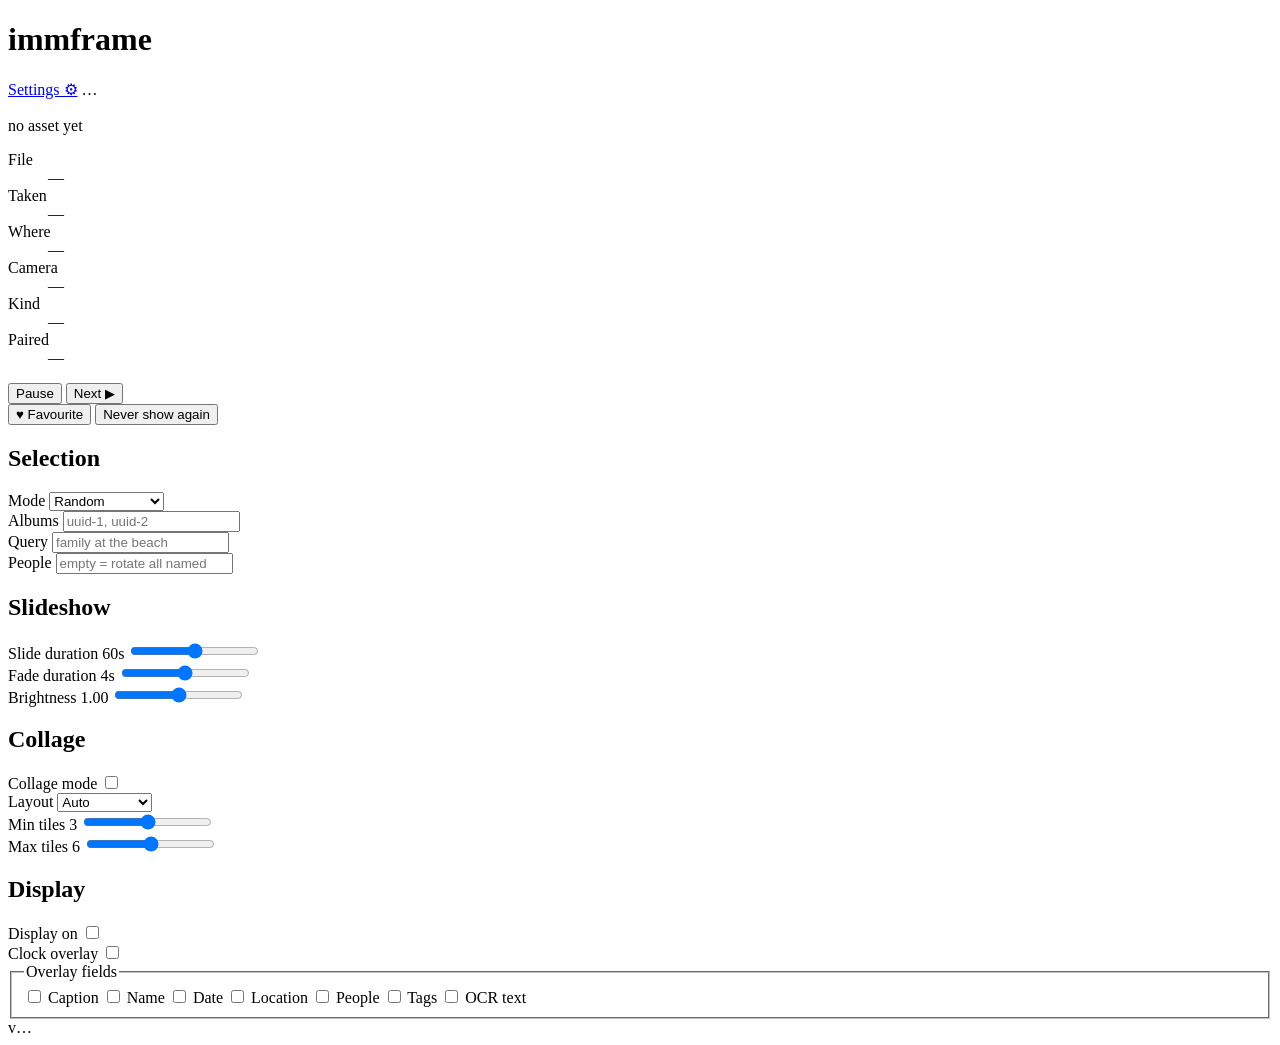
==== src/immframe/web/index.html @ e2bdbaaa "Settings page: edit config.yaml from the dashboard (form + raw YAML, save & restart) /config renders" ====
<!doctype html>
<html lang="en">
<head>
  <meta charset="utf-8">
  <meta name="viewport" content="width=device-width, initial-scale=1, viewport-fit=cover">
  <meta name="color-scheme" content="dark light">
  <title>immframe</title>
  <link rel="stylesheet" href="/static/app.css">
</head>
<body>
  <header class="app-header">
    <h1>immframe</h1>
    <a href="/config" class="settings-link">Settings ⚙</a>
    <span id="connection" class="badge" data-status="loading">…</span>
  </header>

  <main class="app">
    <section class="card current">
      <div class="image-wrap">
        <img id="current-image" alt="" loading="lazy">
        <div id="image-placeholder" class="image-placeholder">no asset yet</div>
      </div>
      <dl class="meta">
        <dt>File</dt><dd id="meta-file">—</dd>
        <dt>Taken</dt><dd id="meta-date">—</dd>
        <dt>Where</dt><dd id="meta-where">—</dd>
        <dt>Camera</dt><dd id="meta-camera">—</dd>
        <dt>Kind</dt><dd id="meta-kind">—</dd>
        <dt>Paired</dt><dd id="meta-pair">—</dd>
      </dl>
    </section>

    <section class="card transport">
      <button id="btn-pause" type="button">Pause</button>
      <button id="btn-next" type="button">Next ▶</button>
    </section>

    <section class="card transport curate">
      <button id="btn-favorite" type="button" title="Star / unstar this photo in Immich">♥ Favourite</button>
      <button id="btn-hide" type="button" class="danger" title="Never show this photo on the frame again (and archive it in Immich)">Never show again</button>
    </section>
    <div id="curate-msg" class="curate-msg" hidden></div>

    <section class="card selection">
      <h2>Selection</h2>
      <div class="row">
        <label>Mode</label>
        <select id="mode">
          <option value="random">Random</option>
          <option value="favorites">Favourites</option>
          <option value="album">Album</option>
          <option value="smart">Smart</option>
          <option value="scene">Scene</option>
          <option value="people">People</option>
          <option value="memory">On this day</option>
          <option value="recent">Recent uploads</option>
          <option value="playlist">Playlist (config)</option>
        </select>
      </div>
      <div class="row">
        <label>Albums</label>
        <input id="album-ids" type="text" placeholder="uuid-1, uuid-2" autocomplete="off">
      </div>
      <div class="row">
        <label>Query</label>
        <input id="smart-query" type="text" placeholder="family at the beach" autocomplete="off">
      </div>
      <div class="row">
        <label>People</label>
        <input id="people-ids" type="text" placeholder="empty = rotate all named" autocomplete="off">
      </div>
      <div class="row" id="scene-row" hidden>
        <label>Now showing</label>
        <span id="current-scene" class="num">—</span>
      </div>
    </section>

    <section class="card slideshow">
      <h2>Slideshow</h2>
      <div class="row">
        <label>Slide duration <span id="time-delay-value" class="num">60s</span></label>
        <input id="time-delay" type="range" min="1" max="600" step="1">
      </div>
      <div class="row">
        <label>Fade duration <span id="fade-time-value" class="num">4s</span></label>
        <input id="fade-time" type="range" min="0" max="30" step="0.5">
      </div>
      <div class="row">
        <label>Brightness <span id="brightness-value" class="num">1.00</span></label>
        <input id="brightness" type="range" min="0" max="1" step="0.05">
      </div>
    </section>

    <section class="card collage">
      <h2>Collage</h2>
      <div class="row toggle">
        <label for="collage-enabled">Collage mode</label>
        <input id="collage-enabled" type="checkbox">
      </div>
      <div class="row">
        <label>Layout</label>
        <select id="collage-layout">
          <option value="auto">Auto</option>
          <option value="grid">Grid</option>
          <option value="golden_ratio">Golden ratio</option>
        </select>
      </div>
      <div class="row">
        <label>Min tiles <span id="collage-min-tiles-value" class="num">3</span></label>
        <input id="collage-min-tiles" type="range" min="2" max="12" step="1">
      </div>
      <div class="row">
        <label>Max tiles <span id="collage-max-tiles-value" class="num">6</span></label>
        <input id="collage-max-tiles" type="range" min="2" max="12" step="1">
      </div>
    </section>

    <section class="card display">
      <h2>Display</h2>
      <div class="row toggle">
        <label for="display-is-on">Display on</label>
        <input id="display-is-on" type="checkbox">
      </div>
      <div class="row toggle">
        <label for="show-clock">Clock overlay</label>
        <input id="show-clock" type="checkbox">
      </div>
      <fieldset class="show-text">
        <legend>Overlay fields</legend>
        <label><input type="checkbox" data-st-key="caption"> Caption</label>
        <label><input type="checkbox" data-st-key="name"> Name</label>
        <label><input type="checkbox" data-st-key="date"> Date</label>
        <label><input type="checkbox" data-st-key="location"> Location</label>
        <label><input type="checkbox" data-st-key="people"> People</label>
        <label><input type="checkbox" data-st-key="tags"> Tags</label>
        <label><input type="checkbox" data-st-key="ocr"> OCR text</label>
      </fieldset>
    </section>

    <footer class="footer">
      <span>v<span id="version">…</span></span>
    </footer>
  </main>

  <script src="/static/app.js" defer></script>
</body>
</html>
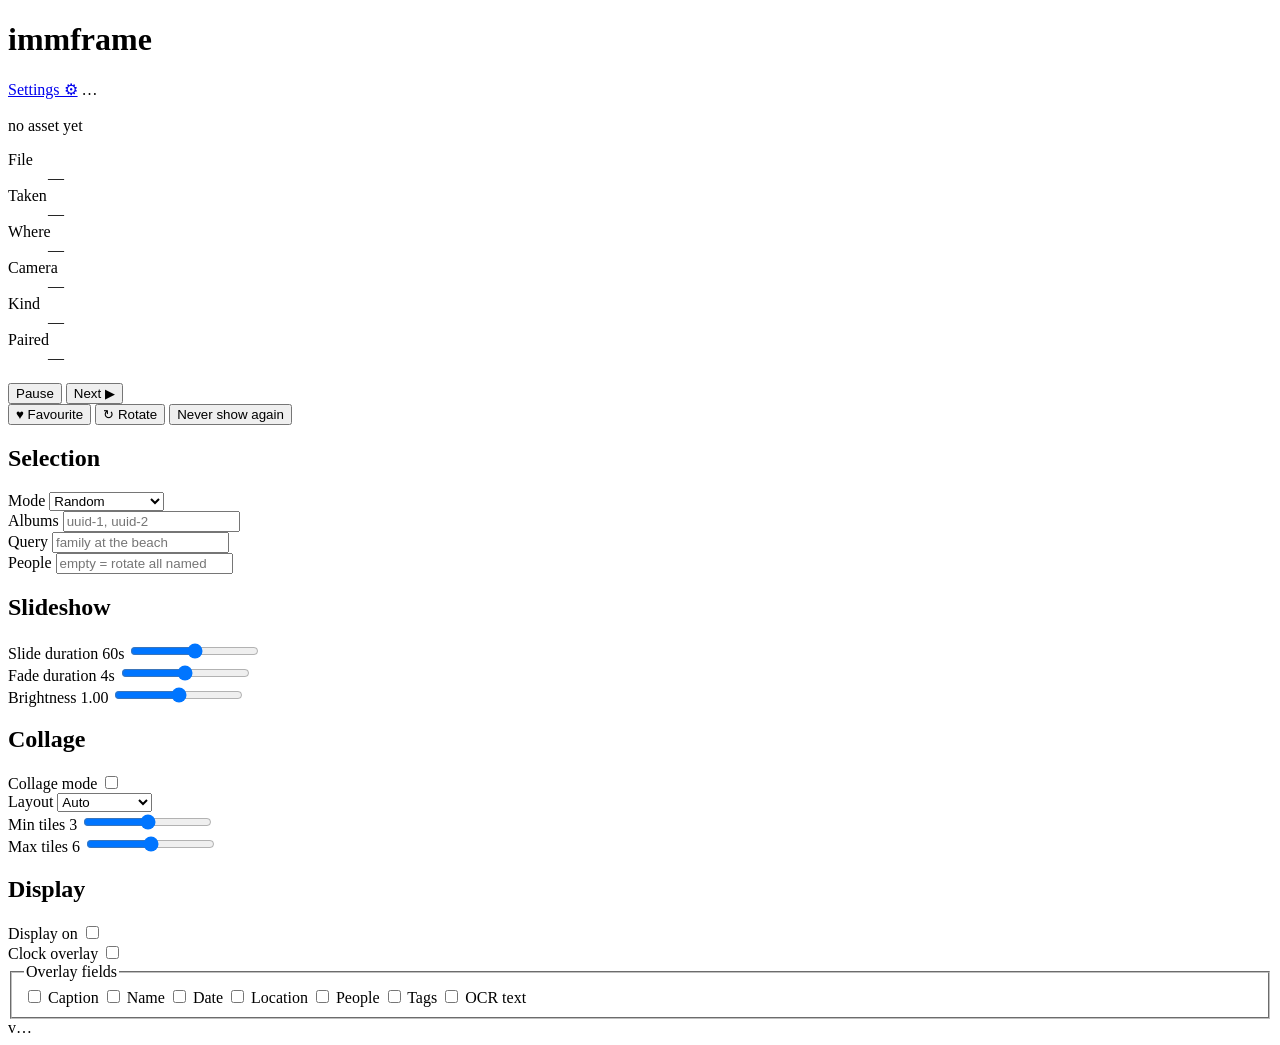
==== commit 2527ad62: "Dashboard: ↻ Rotate the photo on screen via Immich's non-destructive editor PUT /assets/{id}/edits r" ====
--- a/src/immframe/web/index.html
+++ b/src/immframe/web/index.html
@@ -37,6 +37,7 @@
 
     <section class="card transport curate">
       <button id="btn-favorite" type="button" title="Star / unstar this photo in Immich">♥ Favourite</button>
+      <button id="btn-rotate" type="button" title="Rotate this photo 90° clockwise in Immich (non-destructive)">↻ Rotate</button>
       <button id="btn-hide" type="button" class="danger" title="Never show this photo on the frame again (and archive it in Immich)">Never show again</button>
     </section>
     <div id="curate-msg" class="curate-msg" hidden></div>
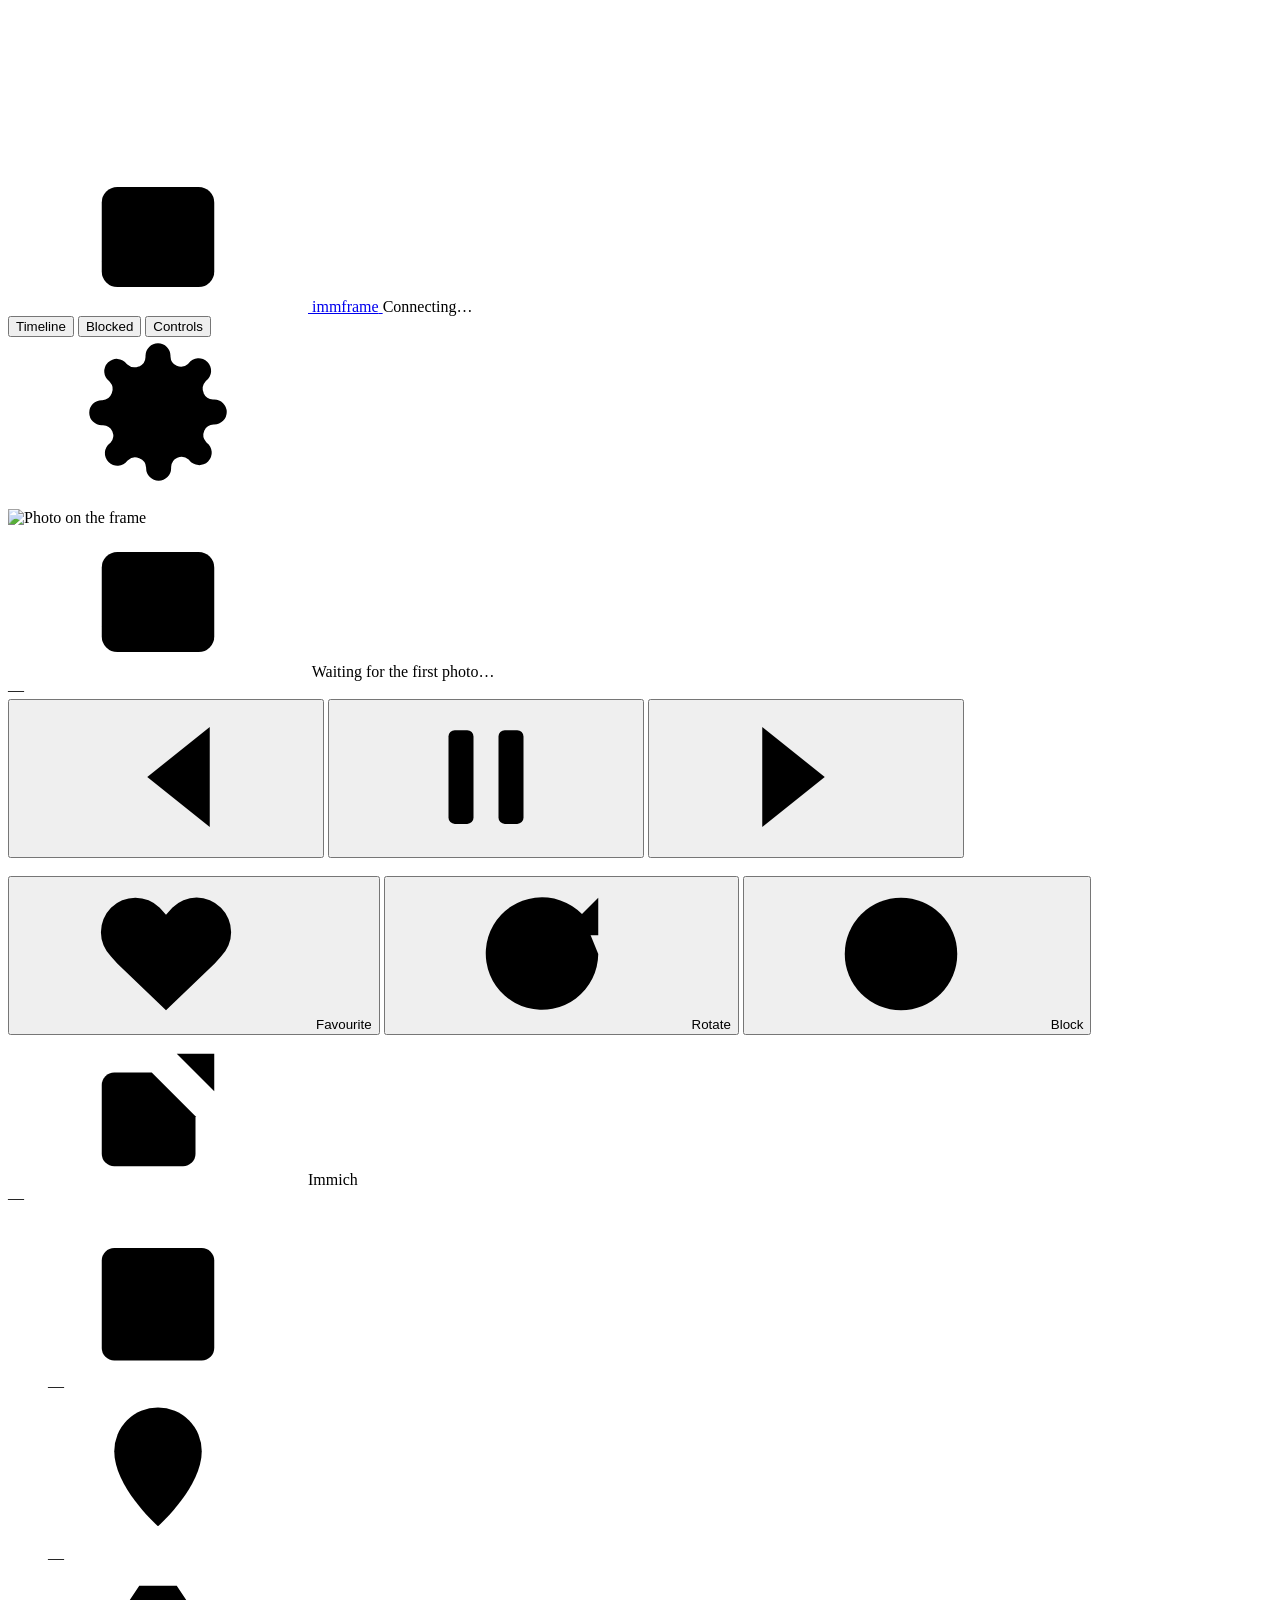
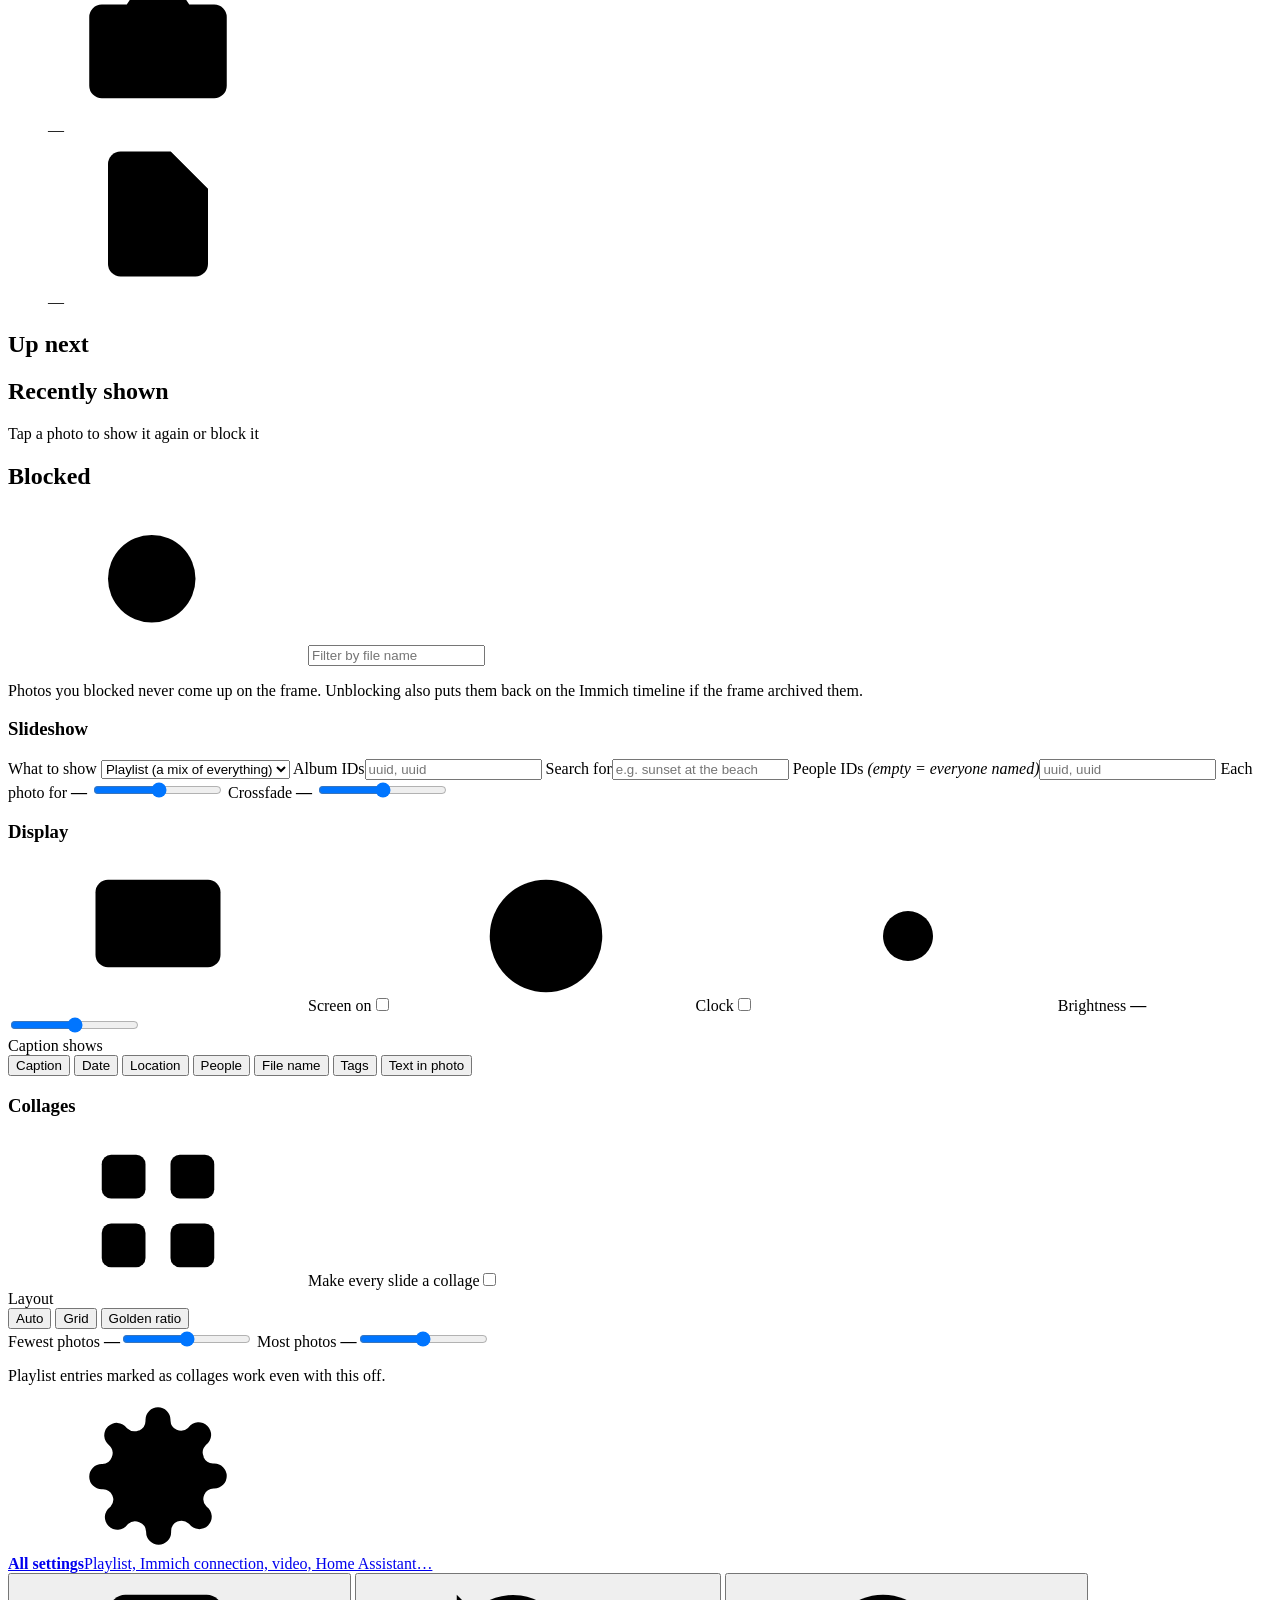
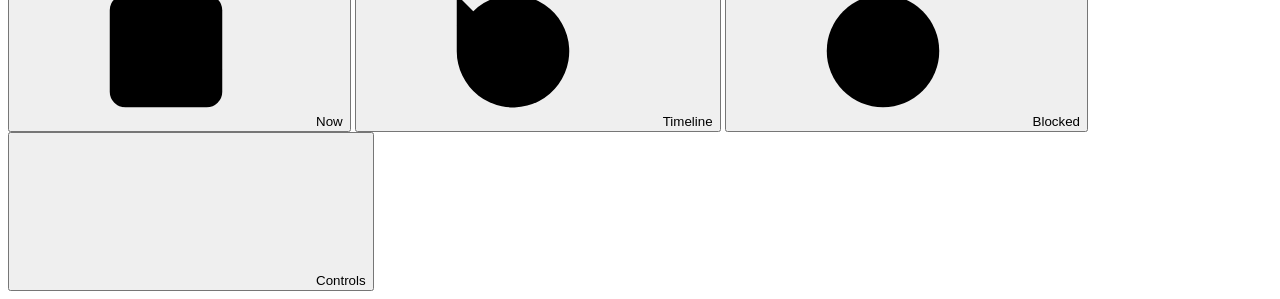
==== commit 3f33a420: "Dashboard rebuild: login page + persistent sessions, Previous, timeline, block list Front end (rewri" ====
--- a/src/immframe/web/index.html
+++ b/src/immframe/web/index.html
@@ -4,145 +4,237 @@
   <meta charset="utf-8">
   <meta name="viewport" content="width=device-width, initial-scale=1, viewport-fit=cover">
   <meta name="color-scheme" content="dark light">
+  <meta name="theme-color" content="#0b0d12">
   <title>immframe</title>
   <link rel="stylesheet" href="/static/app.css">
+  <link rel="icon" href="/static/icon.svg" type="image/svg+xml">
 </head>
-<body>
-  <header class="app-header">
-    <h1>immframe</h1>
-    <a href="/config" class="settings-link">Settings ⚙</a>
-    <span id="connection" class="badge" data-status="loading">…</span>
+<body data-view="now" data-panel="timeline">
+  <svg class="sprite" aria-hidden="true">
+    <symbol id="i-frame" viewBox="0 0 24 24"><rect x="3" y="4" width="18" height="16" rx="2.5"/><path d="M3 16l5-5 4 4 3-3 6 6"/><circle cx="16" cy="9" r="1.6"/></symbol>
+    <symbol id="i-prev" viewBox="0 0 24 24"><path d="M19 20L9 12l10-8z"/><path d="M5 19V5"/></symbol>
+    <symbol id="i-next" viewBox="0 0 24 24"><path d="M5 4l10 8-10 8z"/><path d="M19 5v14"/></symbol>
+    <symbol id="i-play" viewBox="0 0 24 24"><path d="M7 4.5v15l12-7.5z"/></symbol>
+    <symbol id="i-pause" viewBox="0 0 24 24"><rect x="6" y="4.5" width="4" height="15" rx="1"/><rect x="14" y="4.5" width="4" height="15" rx="1"/></symbol>
+    <symbol id="i-heart" viewBox="0 0 24 24"><path d="M20.8 4.6a5.5 5.5 0 0 0-7.8 0L12 5.7l-1-1.1a5.5 5.5 0 0 0-7.8 7.8l1 1.1L12 21l7.8-7.5 1-1.1a5.5 5.5 0 0 0 0-7.8z"/></symbol>
+    <symbol id="i-rotate" viewBox="0 0 24 24"><path d="M21 12a9 9 0 1 1-2.6-6.4"/><path d="M21 3v6h-6"/></symbol>
+    <symbol id="i-ban" viewBox="0 0 24 24"><circle cx="12" cy="12" r="9"/><path d="M5.6 5.6l12.8 12.8"/></symbol>
+    <symbol id="i-undo" viewBox="0 0 24 24"><path d="M3 7v6h6"/><path d="M21 17a9 9 0 0 0-15-6.7L3 13"/></symbol>
+    <symbol id="i-external" viewBox="0 0 24 24"><path d="M18 13v6a2 2 0 0 1-2 2H5a2 2 0 0 1-2-2V8a2 2 0 0 1 2-2h6"/><path d="M15 3h6v6"/><path d="M10 14L21 3"/></symbol>
+    <symbol id="i-image" viewBox="0 0 24 24"><rect x="3" y="3" width="18" height="18" rx="2.5"/><circle cx="8.5" cy="8.5" r="1.5"/><path d="M21 15l-5-5L5 21"/></symbol>
+    <symbol id="i-history" viewBox="0 0 24 24"><path d="M3 12a9 9 0 1 0 2.7-6.4L3 8"/><path d="M3 3v5h5"/><path d="M12 7v5l3 2"/></symbol>
+    <symbol id="i-sliders" viewBox="0 0 24 24"><path d="M4 21v-7M4 10V3M12 21v-9M12 8V3M20 21v-5M20 12V3M1 14h6M9 8h6M17 16h6"/></symbol>
+    <symbol id="i-settings" viewBox="0 0 24 24"><circle cx="12" cy="12" r="3"/><path d="M19.4 15a1.7 1.7 0 0 0 .3 1.8l.1.1a2 2 0 1 1-2.8 2.8l-.1-.1a1.7 1.7 0 0 0-1.8-.3 1.7 1.7 0 0 0-1 1.5V21a2 2 0 1 1-4 0v-.1a1.7 1.7 0 0 0-1.1-1.5 1.7 1.7 0 0 0-1.8.3l-.1.1a2 2 0 1 1-2.8-2.8l.1-.1a1.7 1.7 0 0 0 .3-1.8 1.7 1.7 0 0 0-1.5-1H3a2 2 0 1 1 0-4h.1a1.7 1.7 0 0 0 1.5-1.1 1.7 1.7 0 0 0-.3-1.8l-.1-.1a2 2 0 1 1 2.8-2.8l.1.1a1.7 1.7 0 0 0 1.8.3H9a1.7 1.7 0 0 0 1-1.5V3a2 2 0 1 1 4 0v.1a1.7 1.7 0 0 0 1 1.5 1.7 1.7 0 0 0 1.8-.3l.1-.1a2 2 0 1 1 2.8 2.8l-.1.1a1.7 1.7 0 0 0-.3 1.8V9a1.7 1.7 0 0 0 1.5 1H21a2 2 0 1 1 0 4h-.1a1.7 1.7 0 0 0-1.5 1z"/></symbol>
+    <symbol id="i-logout" viewBox="0 0 24 24"><path d="M9 21H5a2 2 0 0 1-2-2V5a2 2 0 0 1 2-2h4"/><path d="M16 17l5-5-5-5"/><path d="M21 12H9"/></symbol>
+    <symbol id="i-video" viewBox="0 0 24 24"><path d="M23 7l-7 5 7 5z"/><rect x="1" y="5" width="15" height="14" rx="2"/></symbol>
+    <symbol id="i-live" viewBox="0 0 24 24"><circle cx="12" cy="12" r="3"/><circle cx="12" cy="12" r="7.5" stroke-dasharray="2.2 2.6"/></symbol>
+    <symbol id="i-grid" viewBox="0 0 24 24"><rect x="3" y="3" width="7" height="7" rx="1.5"/><rect x="14" y="3" width="7" height="7" rx="1.5"/><rect x="3" y="14" width="7" height="7" rx="1.5"/><rect x="14" y="14" width="7" height="7" rx="1.5"/></symbol>
+    <symbol id="i-columns" viewBox="0 0 24 24"><rect x="3" y="4" width="8" height="16" rx="1.5"/><rect x="13" y="4" width="8" height="16" rx="1.5"/></symbol>
+    <symbol id="i-monitor" viewBox="0 0 24 24"><rect x="2" y="3" width="20" height="14" rx="2"/><path d="M8 21h8M12 17v4"/></symbol>
+    <symbol id="i-sun" viewBox="0 0 24 24"><circle cx="12" cy="12" r="4"/><path d="M12 2v2M12 20v2M4.9 4.9l1.4 1.4M17.7 17.7l1.4 1.4M2 12h2M20 12h2M4.9 19.1l1.4-1.4M17.7 6.3l1.4-1.4"/></symbol>
+    <symbol id="i-clock" viewBox="0 0 24 24"><circle cx="12" cy="12" r="9"/><path d="M12 7v5l3 2"/></symbol>
+    <symbol id="i-x" viewBox="0 0 24 24"><path d="M18 6L6 18M6 6l12 12"/></symbol>
+    <symbol id="i-replay" viewBox="0 0 24 24"><circle cx="12" cy="12" r="9"/><path d="M10 8.5v7l5.5-3.5z"/></symbol>
+    <symbol id="i-check" viewBox="0 0 24 24"><path d="M20 6L9 17l-5-5"/></symbol>
+    <symbol id="i-search" viewBox="0 0 24 24"><circle cx="11" cy="11" r="7"/><path d="M21 21l-4.3-4.3"/></symbol>
+    <symbol id="i-pin" viewBox="0 0 24 24"><path d="M12 21s-7-6.2-7-12a7 7 0 0 1 14 0c0 5.8-7 12-7 12z"/><circle cx="12" cy="9" r="2.5"/></symbol>
+    <symbol id="i-camera" viewBox="0 0 24 24"><path d="M23 19a2 2 0 0 1-2 2H3a2 2 0 0 1-2-2V8a2 2 0 0 1 2-2h4l2-3h6l2 3h4a2 2 0 0 1 2 2z"/><circle cx="12" cy="13" r="4"/></symbol>
+    <symbol id="i-calendar" viewBox="0 0 24 24"><rect x="3" y="4" width="18" height="18" rx="2"/><path d="M16 2v4M8 2v4M3 10h18"/></symbol>
+    <symbol id="i-file" viewBox="0 0 24 24"><path d="M14 2H6a2 2 0 0 0-2 2v16a2 2 0 0 0 2 2h12a2 2 0 0 0 2-2V8z"/><path d="M14 2v6h6"/></symbol>
+  </svg>
+
+  <header class="topbar">
+    <a class="brand" href="/" aria-label="immframe home">
+      <svg class="ic brand-ic"><use href="#i-frame"/></svg>
+      <span>immframe</span>
+    </a>
+    <span id="status" class="status" data-status="loading"><span class="dot"></span><span id="status-text">Connecting…</span></span>
+    <nav class="topnav" aria-label="Sections">
+      <button type="button" class="topnav-btn" data-go="timeline">Timeline</button>
+      <button type="button" class="topnav-btn" data-go="blocked">Blocked <span class="count" id="blocked-count-top" hidden></span></button>
+      <button type="button" class="topnav-btn" data-go="controls">Controls</button>
+    </nav>
+    <div class="topbar-actions">
+      <a class="icon-btn" href="/config" title="Settings" aria-label="Settings"><svg class="ic"><use href="#i-settings"/></svg></a>
+      <button type="button" class="icon-btn" id="btn-logout" title="Log out" aria-label="Log out" hidden><svg class="ic"><use href="#i-logout"/></svg></button>
+    </div>
   </header>
 
-  <main class="app">
-    <section class="card current">
-      <div class="image-wrap">
-        <img id="current-image" alt="" loading="lazy">
-        <div id="image-placeholder" class="image-placeholder">no asset yet</div>
-      </div>
-      <dl class="meta">
-        <dt>File</dt><dd id="meta-file">—</dd>
-        <dt>Taken</dt><dd id="meta-date">—</dd>
-        <dt>Where</dt><dd id="meta-where">—</dd>
-        <dt>Camera</dt><dd id="meta-camera">—</dd>
-        <dt>Kind</dt><dd id="meta-kind">—</dd>
-        <dt>Paired</dt><dd id="meta-pair">—</dd>
-      </dl>
-    </section>
-
-    <section class="card transport">
-      <button id="btn-pause" type="button">Pause</button>
-      <button id="btn-next" type="button">Next ▶</button>
-    </section>
-
-    <section class="card transport curate">
-      <button id="btn-favorite" type="button" title="Star / unstar this photo in Immich">♥ Favourite</button>
-      <button id="btn-rotate" type="button" title="Rotate this photo 90° clockwise in Immich (non-destructive)">↻ Rotate</button>
-      <button id="btn-hide" type="button" class="danger" title="Never show this photo on the frame again (and archive it in Immich)">Never show again</button>
-    </section>
-    <div id="curate-msg" class="curate-msg" hidden></div>
-
-    <section class="card selection">
-      <h2>Selection</h2>
-      <div class="row">
-        <label>Mode</label>
-        <select id="mode">
-          <option value="random">Random</option>
-          <option value="favorites">Favourites</option>
-          <option value="album">Album</option>
-          <option value="smart">Smart</option>
-          <option value="scene">Scene</option>
-          <option value="people">People</option>
-          <option value="memory">On this day</option>
-          <option value="recent">Recent uploads</option>
-          <option value="playlist">Playlist (config)</option>
-        </select>
-      </div>
-      <div class="row">
-        <label>Albums</label>
-        <input id="album-ids" type="text" placeholder="uuid-1, uuid-2" autocomplete="off">
-      </div>
-      <div class="row">
-        <label>Query</label>
-        <input id="smart-query" type="text" placeholder="family at the beach" autocomplete="off">
-      </div>
-      <div class="row">
-        <label>People</label>
-        <input id="people-ids" type="text" placeholder="empty = rotate all named" autocomplete="off">
-      </div>
-      <div class="row" id="scene-row" hidden>
-        <label>Now showing</label>
-        <span id="current-scene" class="num">—</span>
-      </div>
-    </section>
-
-    <section class="card slideshow">
-      <h2>Slideshow</h2>
-      <div class="row">
-        <label>Slide duration <span id="time-delay-value" class="num">60s</span></label>
-        <input id="time-delay" type="range" min="1" max="600" step="1">
-      </div>
-      <div class="row">
-        <label>Fade duration <span id="fade-time-value" class="num">4s</span></label>
-        <input id="fade-time" type="range" min="0" max="30" step="0.5">
-      </div>
-      <div class="row">
-        <label>Brightness <span id="brightness-value" class="num">1.00</span></label>
-        <input id="brightness" type="range" min="0" max="1" step="0.05">
-      </div>
-    </section>
-
-    <section class="card collage">
-      <h2>Collage</h2>
-      <div class="row toggle">
-        <label for="collage-enabled">Collage mode</label>
-        <input id="collage-enabled" type="checkbox">
-      </div>
-      <div class="row">
-        <label>Layout</label>
-        <select id="collage-layout">
-          <option value="auto">Auto</option>
-          <option value="grid">Grid</option>
-          <option value="golden_ratio">Golden ratio</option>
-        </select>
-      </div>
-      <div class="row">
-        <label>Min tiles <span id="collage-min-tiles-value" class="num">3</span></label>
-        <input id="collage-min-tiles" type="range" min="2" max="12" step="1">
-      </div>
-      <div class="row">
-        <label>Max tiles <span id="collage-max-tiles-value" class="num">6</span></label>
-        <input id="collage-max-tiles" type="range" min="2" max="12" step="1">
-      </div>
-    </section>
-
-    <section class="card display">
-      <h2>Display</h2>
-      <div class="row toggle">
-        <label for="display-is-on">Display on</label>
-        <input id="display-is-on" type="checkbox">
-      </div>
-      <div class="row toggle">
-        <label for="show-clock">Clock overlay</label>
-        <input id="show-clock" type="checkbox">
-      </div>
-      <fieldset class="show-text">
-        <legend>Overlay fields</legend>
-        <label><input type="checkbox" data-st-key="caption"> Caption</label>
-        <label><input type="checkbox" data-st-key="name"> Name</label>
-        <label><input type="checkbox" data-st-key="date"> Date</label>
-        <label><input type="checkbox" data-st-key="location"> Location</label>
-        <label><input type="checkbox" data-st-key="people"> People</label>
-        <label><input type="checkbox" data-st-key="tags"> Tags</label>
-        <label><input type="checkbox" data-st-key="ocr"> OCR text</label>
-      </fieldset>
-    </section>
-
-    <footer class="footer">
-      <span>v<span id="version">…</span></span>
-    </footer>
+  <main class="layout">
+    <!-- ── Now showing ──────────────────────────────────────────────── -->
+    <section class="view" id="view-now" aria-label="Now showing">
+      <div class="stage" id="stage" data-empty="true">
+        <img class="stage-backdrop" id="stage-backdrop" alt="">
+        <div class="stage-images" id="stage-images">
+          <img class="stage-img" id="stage-img" alt="Photo on the frame">
+          <img class="stage-img" id="stage-img-pair" alt="Second photo of the pair" hidden>
+        </div>
+        <div class="stage-empty" id="stage-empty">
+          <svg class="ic"><use href="#i-frame"/></svg>
+          <span>Waiting for the first photo…</span>
+        </div>
+        <div class="stage-badges" id="stage-badges"></div>
+        <div class="stage-fav" id="stage-fav" hidden><svg class="ic fill"><use href="#i-heart"/></svg></div>
+        <div class="stage-paused" id="stage-paused" hidden><svg class="ic fill"><use href="#i-pause"/></svg><span>Paused</span></div>
+        <div class="stage-caption">
+          <div class="stage-title" id="stage-title">—</div>
+          <div class="stage-sub" id="stage-sub"></div>
+        </div>
+        <div class="progress"><div class="progress-bar" id="progress-bar"></div></div>
+      </div>
+
+      <div class="transport">
+        <button type="button" class="round" id="btn-prev" title="Previous (←)" aria-label="Previous"><svg class="ic fill"><use href="#i-prev"/></svg></button>
+        <button type="button" class="round primary" id="btn-pause" title="Pause (space)" aria-label="Pause"><svg class="ic fill"><use id="pause-icon" href="#i-pause"/></svg></button>
+        <button type="button" class="round" id="btn-next" title="Next (→)" aria-label="Next"><svg class="ic fill"><use href="#i-next"/></svg></button>
+      </div>
+      <div class="next-in" id="next-in">&nbsp;</div>
+
+      <div class="actions">
+        <button type="button" class="action" id="btn-favorite" title="Favourite in Immich (F)"><svg class="ic"><use href="#i-heart"/></svg><span id="fav-label">Favourite</span></button>
+        <button type="button" class="action" id="btn-rotate" title="Rotate 90° in Immich (R)"><svg class="ic"><use href="#i-rotate"/></svg><span>Rotate</span></button>
+        <button type="button" class="action danger" id="btn-hide" title="Never show this photo again"><svg class="ic"><use href="#i-ban"/></svg><span>Block</span></button>
+        <a class="action" id="btn-open" target="_blank" rel="noopener" title="Open in Immich"><svg class="ic"><use href="#i-external"/></svg><span>Immich</span></a>
+      </div>
+
+      <div class="card details">
+        <div class="mode-line"><span class="chip" id="mode-chip">—</span><span class="scene" id="scene-label"></span></div>
+        <dl class="meta">
+          <div><dt><svg class="ic"><use href="#i-calendar"/></svg></dt><dd id="meta-date">—</dd></div>
+          <div><dt><svg class="ic"><use href="#i-pin"/></svg></dt><dd id="meta-where">—</dd></div>
+          <div><dt><svg class="ic"><use href="#i-camera"/></svg></dt><dd id="meta-camera">—</dd></div>
+          <div><dt><svg class="ic"><use href="#i-file"/></svg></dt><dd id="meta-file">—</dd></div>
+        </dl>
+      </div>
+    </section>
+
+    <!-- ── Timeline ─────────────────────────────────────────────────── -->
+    <section class="view panel" id="view-timeline" aria-label="Timeline">
+      <div class="panel-head">
+        <h2>Up next</h2>
+        <span class="muted" id="upnext-note"></span>
+      </div>
+      <div class="strip" id="upcoming"></div>
+
+      <div class="panel-head">
+        <h2>Recently shown</h2>
+        <span class="muted">Tap a photo to show it again or block it</span>
+      </div>
+      <div class="tiles" id="history"></div>
+    </section>
+
+    <!-- ── Blocked ──────────────────────────────────────────────────── -->
+    <section class="view panel" id="view-blocked" aria-label="Blocked photos">
+      <div class="panel-head">
+        <h2>Blocked <span class="count" id="blocked-count"></span></h2>
+        <label class="search"><svg class="ic"><use href="#i-search"/></svg><input type="search" id="blocked-filter" placeholder="Filter by file name"></label>
+      </div>
+      <p class="muted lead">Photos you blocked never come up on the frame. Unblocking also puts them back on the Immich timeline if the frame archived them.</p>
+      <div class="bulkbar" id="bulkbar" hidden>
+        <span id="bulk-count">0 selected</span>
+        <button type="button" class="btn ghost" id="bulk-clear">Clear</button>
+        <button type="button" class="btn primary" id="bulk-unblock"><svg class="ic"><use href="#i-undo"/></svg>Unblock selected</button>
+      </div>
+      <div class="tiles blocked-tiles" id="blocked"></div>
+    </section>
+
+    <!-- ── Controls ─────────────────────────────────────────────────── -->
+    <section class="view panel" id="view-controls" aria-label="Controls">
+      <div class="card">
+        <h3>Slideshow</h3>
+        <label class="field">
+          <span>What to show</span>
+          <select id="mode">
+            <option value="playlist">Playlist (a mix of everything)</option>
+            <option value="random">Random</option>
+            <option value="favorites">Favourites</option>
+            <option value="scene">Scenes (a place or theme)</option>
+            <option value="people">People (one at a time)</option>
+            <option value="memory">On this day</option>
+            <option value="recent">Recent uploads</option>
+            <option value="album">Albums</option>
+            <option value="smart">Smart search</option>
+          </select>
+        </label>
+        <label class="field" data-for-mode="album"><span>Album IDs</span><input type="text" id="album-ids" placeholder="uuid, uuid"></label>
+        <label class="field" data-for-mode="smart"><span>Search for</span><input type="text" id="smart-query" placeholder="e.g. sunset at the beach"></label>
+        <label class="field" data-for-mode="people"><span>People IDs <em>(empty = everyone named)</em></span><input type="text" id="people-ids" placeholder="uuid, uuid"></label>
+        <label class="slider">
+          <span>Each photo for <b id="time-delay-value">—</b></span>
+          <input type="range" id="time-delay" min="5" max="300" step="5">
+        </label>
+        <label class="slider">
+          <span>Crossfade <b id="fade-time-value">—</b></span>
+          <input type="range" id="fade-time" min="0" max="10" step="0.5">
+        </label>
+      </div>
+
+      <div class="card">
+        <h3>Display</h3>
+        <label class="switch"><span><svg class="ic"><use href="#i-monitor"/></svg>Screen on</span><input type="checkbox" id="display-is-on"><i></i></label>
+        <label class="switch"><span><svg class="ic"><use href="#i-clock"/></svg>Clock</span><input type="checkbox" id="show-clock"><i></i></label>
+        <label class="slider">
+          <span><svg class="ic"><use href="#i-sun"/></svg>Brightness <b id="brightness-value">—</b></span>
+          <input type="range" id="brightness" min="0" max="1" step="0.05">
+        </label>
+        <div class="field">
+          <span>Caption shows</span>
+          <div class="chips" id="show-text">
+            <button type="button" class="chip-toggle" data-key="caption">Caption</button>
+            <button type="button" class="chip-toggle" data-key="date">Date</button>
+            <button type="button" class="chip-toggle" data-key="location">Location</button>
+            <button type="button" class="chip-toggle" data-key="people">People</button>
+            <button type="button" class="chip-toggle" data-key="name">File name</button>
+            <button type="button" class="chip-toggle" data-key="tags">Tags</button>
+            <button type="button" class="chip-toggle" data-key="ocr">Text in photo</button>
+          </div>
+        </div>
+      </div>
+
+      <div class="card">
+        <h3>Collages</h3>
+        <label class="switch"><span><svg class="ic"><use href="#i-grid"/></svg>Make every slide a collage</span><input type="checkbox" id="collage-enabled"><i></i></label>
+        <div class="field">
+          <span>Layout</span>
+          <div class="segmented" id="collage-layout">
+            <button type="button" data-value="auto">Auto</button>
+            <button type="button" data-value="grid">Grid</button>
+            <button type="button" data-value="golden_ratio">Golden ratio</button>
+          </div>
+        </div>
+        <label class="slider"><span>Fewest photos <b id="collage-min-value">—</b></span><input type="range" id="collage-min" min="2" max="12" step="1"></label>
+        <label class="slider"><span>Most photos <b id="collage-max-value">—</b></span><input type="range" id="collage-max" min="2" max="12" step="1"></label>
+        <p class="muted small">Playlist entries marked as collages work even with this off.</p>
+      </div>
+
+      <a class="card linkcard" href="/config">
+        <svg class="ic"><use href="#i-settings"/></svg>
+        <div><b>All settings</b><span class="muted">Playlist, Immich connection, video, Home Assistant…</span></div>
+      </a>
+    </section>
   </main>
 
-  <script src="/static/app.js" defer></script>
+  <nav class="tabbar" aria-label="Sections">
+    <button type="button" data-go="now"><svg class="ic"><use href="#i-image"/></svg><span>Now</span></button>
+    <button type="button" data-go="timeline"><svg class="ic"><use href="#i-history"/></svg><span>Timeline</span></button>
+    <button type="button" data-go="blocked"><svg class="ic"><use href="#i-ban"/></svg><span>Blocked</span><span class="count" id="blocked-count-tab" hidden></span></button>
+    <button type="button" data-go="controls"><svg class="ic"><use href="#i-sliders"/></svg><span>Controls</span></button>
+  </nav>
+
+  <!-- Photo detail sheet (timeline / blocked items) -->
+  <div class="sheet-backdrop" id="sheet-backdrop" hidden></div>
+  <div class="sheet" id="sheet" role="dialog" aria-modal="true" aria-labelledby="sheet-title" hidden>
+    <button type="button" class="icon-btn sheet-close" id="sheet-close" aria-label="Close"><svg class="ic"><use href="#i-x"/></svg></button>
+    <div class="sheet-img"><img id="sheet-img" alt=""></div>
+    <div class="sheet-body">
+      <div class="sheet-title" id="sheet-title">—</div>
+      <div class="muted" id="sheet-sub"></div>
+      <div class="sheet-actions" id="sheet-actions"></div>
+    </div>
+  </div>
+
+  <div class="toasts" id="toasts" aria-live="polite"></div>
+
+  <script src="/static/app.js"></script>
 </body>
 </html>
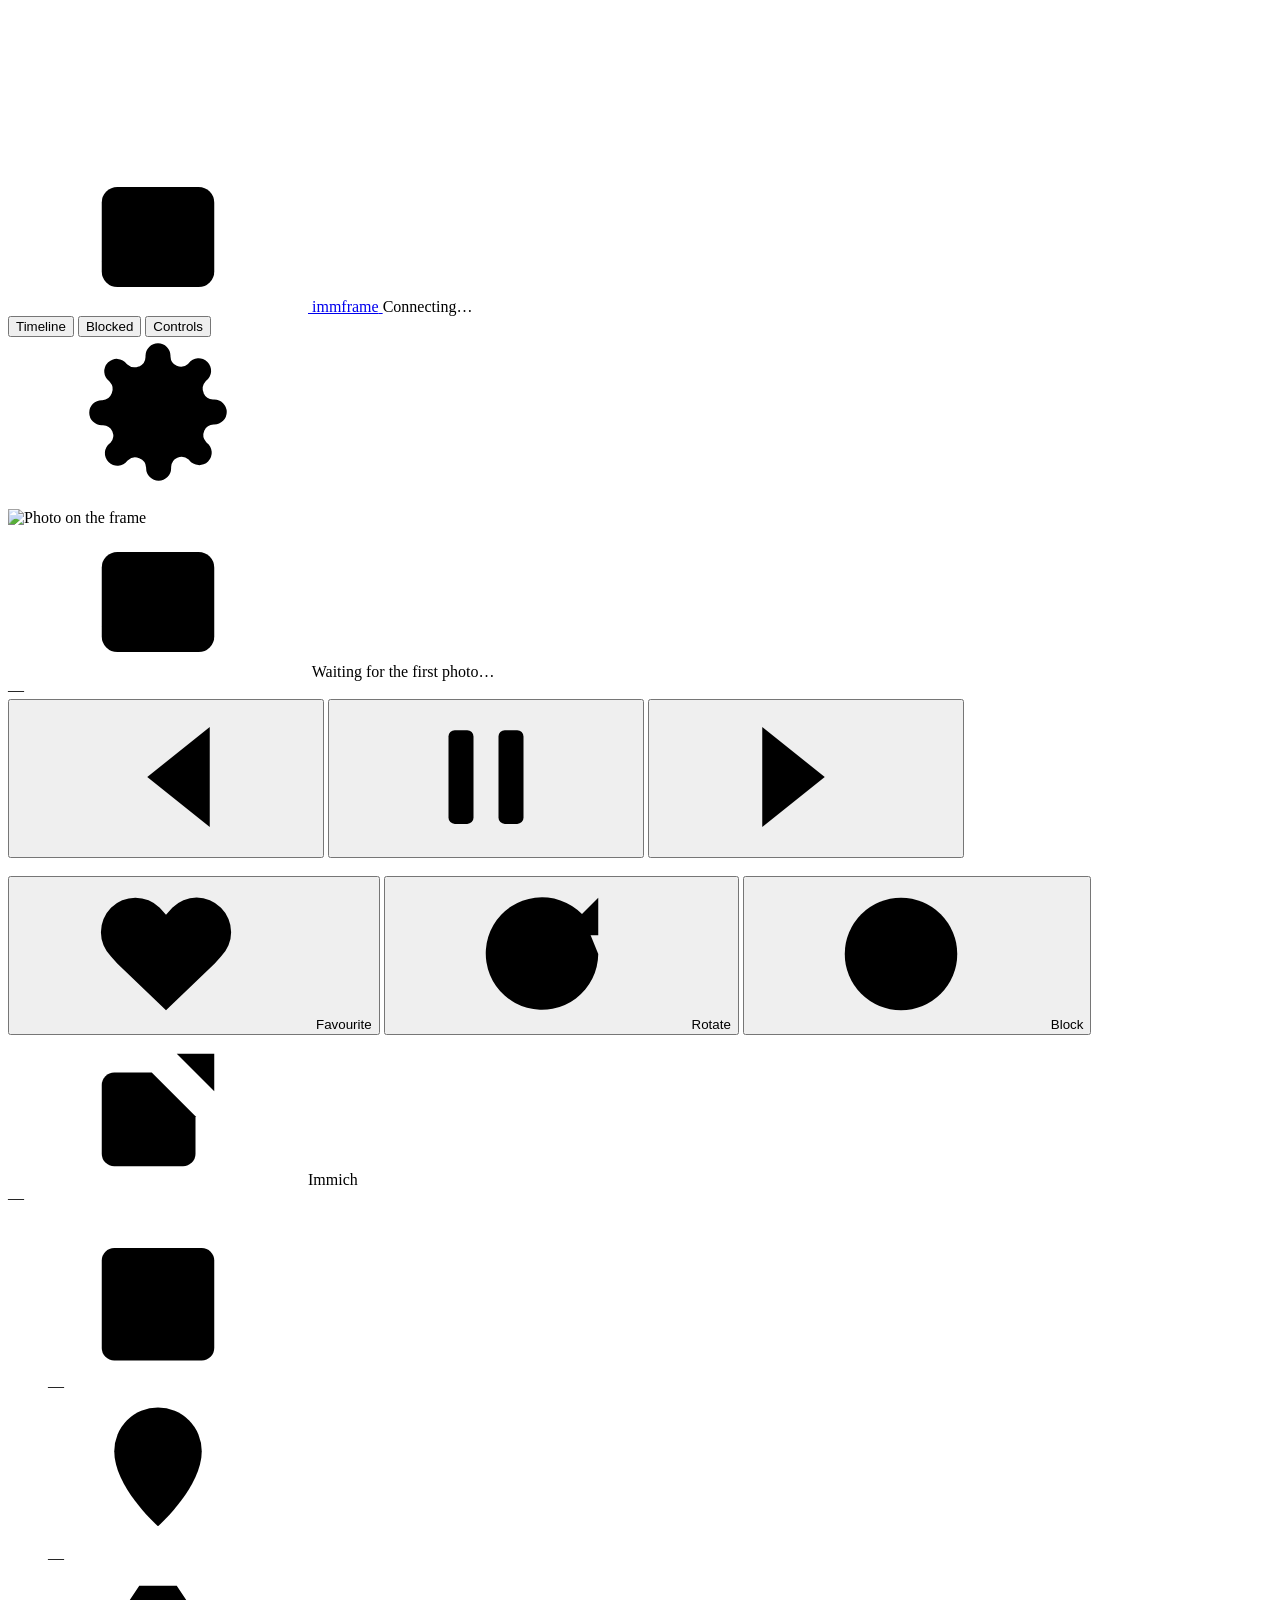
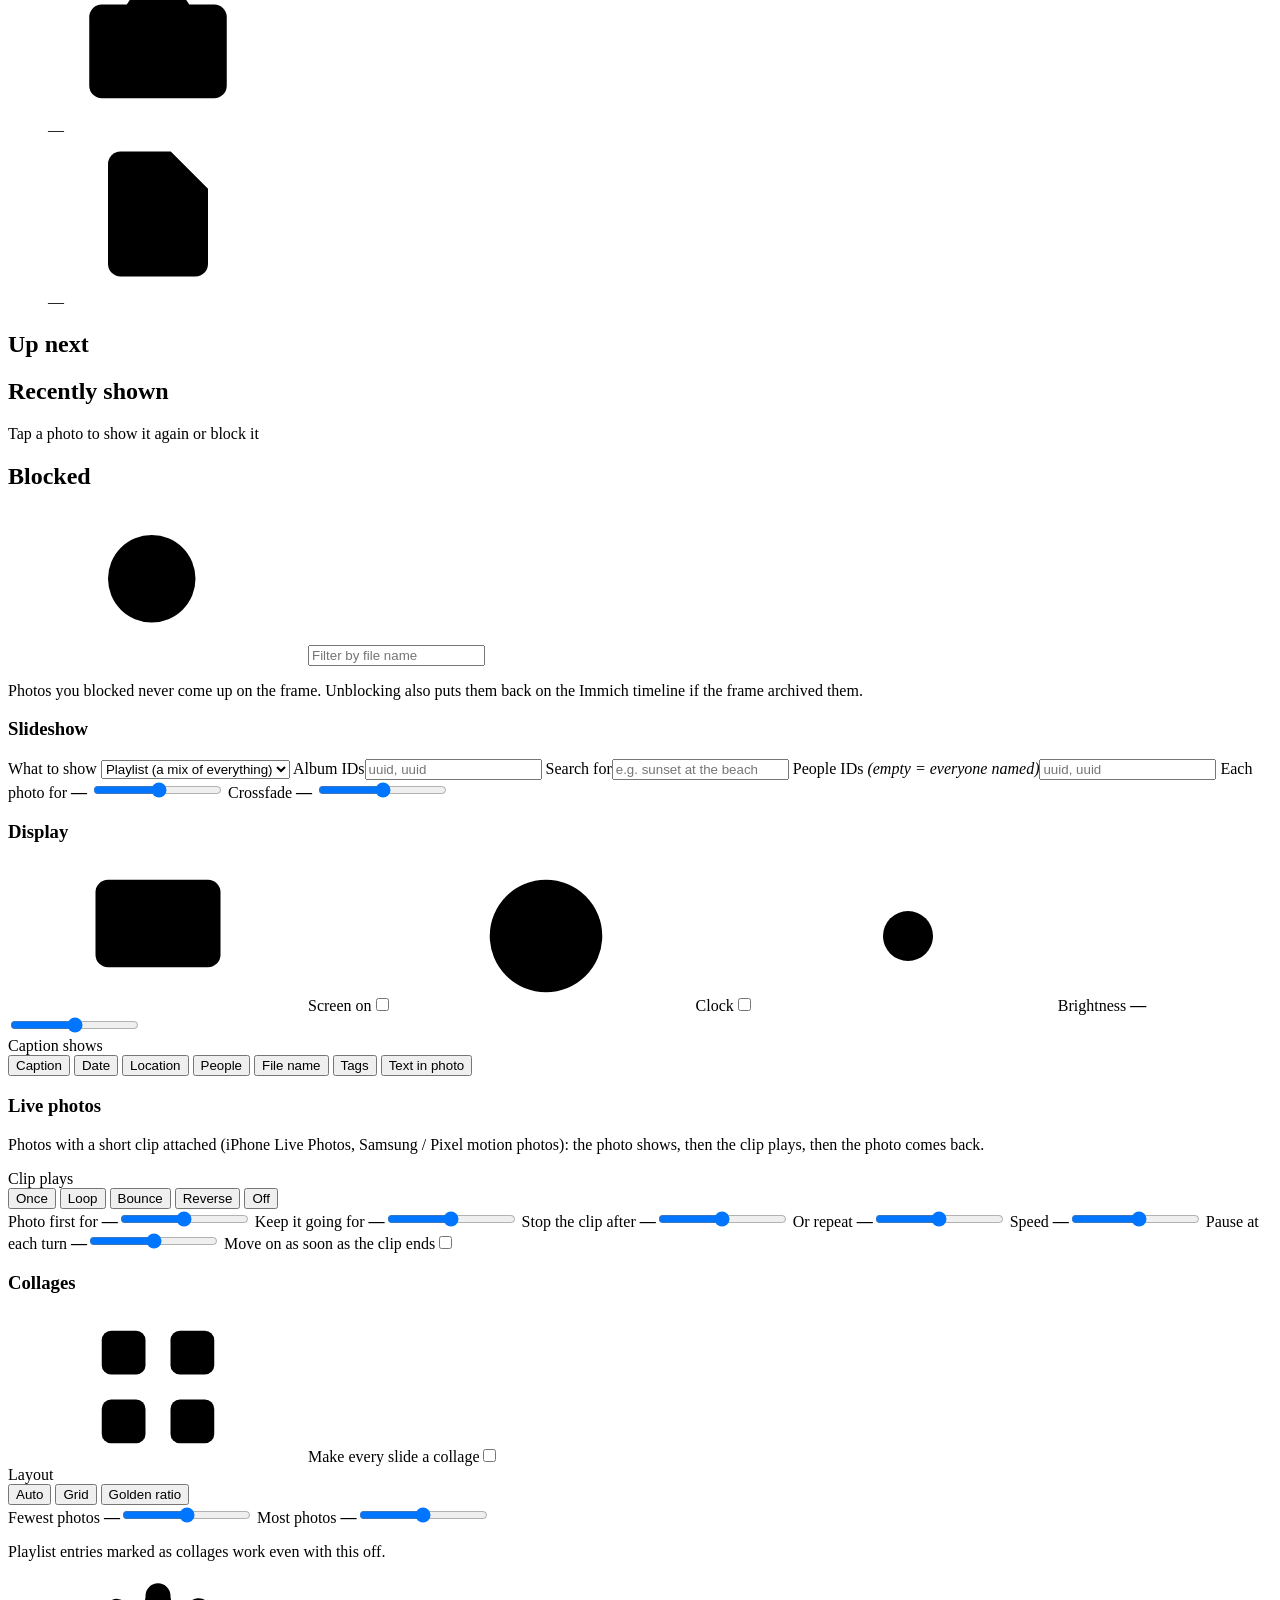
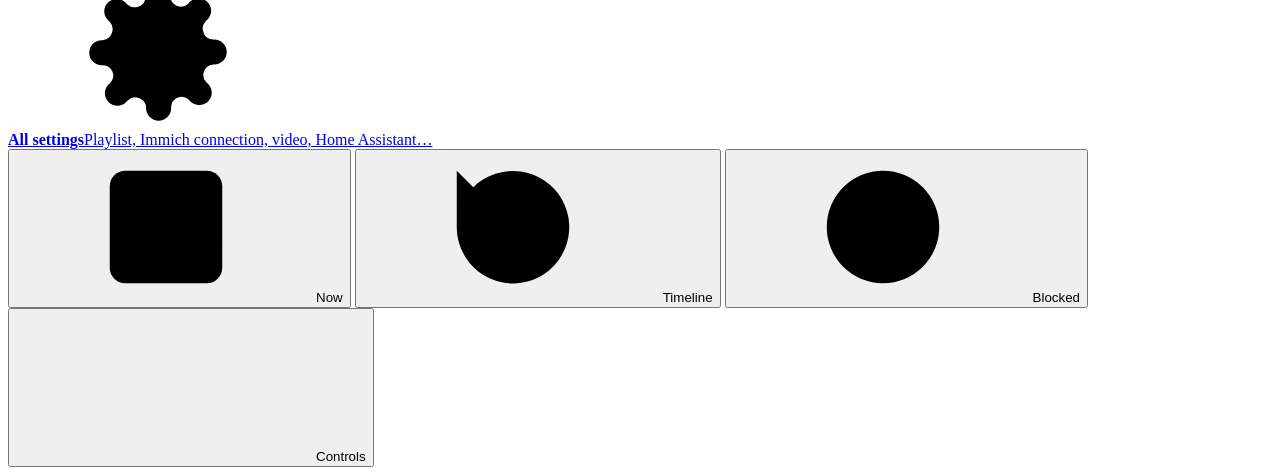
==== commit caa85981: "Live photos: configurable playback styles (once / loop / bounce / reverse / still) and timing The st" ====
--- a/src/immframe/web/index.html
+++ b/src/immframe/web/index.html
@@ -192,6 +192,31 @@
       </div>
 
       <div class="card">
+        <h3>Live photos</h3>
+        <p class="muted small">Photos with a short clip attached (iPhone Live Photos, Samsung / Pixel motion photos): the photo shows, then the clip plays, then the photo comes back.</p>
+        <div class="field">
+          <span>Clip plays</span>
+          <div class="segmented wrap" id="live-mode">
+            <button type="button" data-value="once">Once</button>
+            <button type="button" data-value="loop">Loop</button>
+            <button type="button" data-value="bounce">Bounce</button>
+            <button type="button" data-value="reverse">Reverse</button>
+            <button type="button" data-value="still">Off</button>
+          </div>
+          <span class="muted small" id="live-mode-hint"></span>
+        </div>
+        <div id="live-timing">
+          <label class="slider"><span>Photo first for <b id="live-hold-value">—</b></span><input type="range" id="live-hold" min="0" max="10" step="0.5"></label>
+          <label class="slider" data-live="repeat"><span>Keep it going for <b id="live-play-value">—</b></span><input type="range" id="live-play" min="0" max="30" step="1"></label>
+          <label class="slider" data-live="single"><span>Stop the clip after <b id="live-cap-value">—</b></span><input type="range" id="live-cap" min="0" max="30" step="1"></label>
+          <label class="slider" data-live="repeat"><span>Or repeat <b id="live-repeats-value">—</b></span><input type="range" id="live-repeats" min="0" max="10" step="1"></label>
+          <label class="slider"><span>Speed <b id="live-speed-value">—</b></span><input type="range" id="live-speed" min="0.25" max="4" step="0.25"></label>
+          <label class="slider" data-live="repeat"><span>Pause at each turn <b id="live-pause-value">—</b></span><input type="range" id="live-pause" min="0" max="3" step="0.25"></label>
+          <label class="switch"><span>Move on as soon as the clip ends</span><input type="checkbox" id="live-after-next"><i></i></label>
+        </div>
+      </div>
+
+      <div class="card">
         <h3>Collages</h3>
         <label class="switch"><span><svg class="ic"><use href="#i-grid"/></svg>Make every slide a collage</span><input type="checkbox" id="collage-enabled"><i></i></label>
         <div class="field">
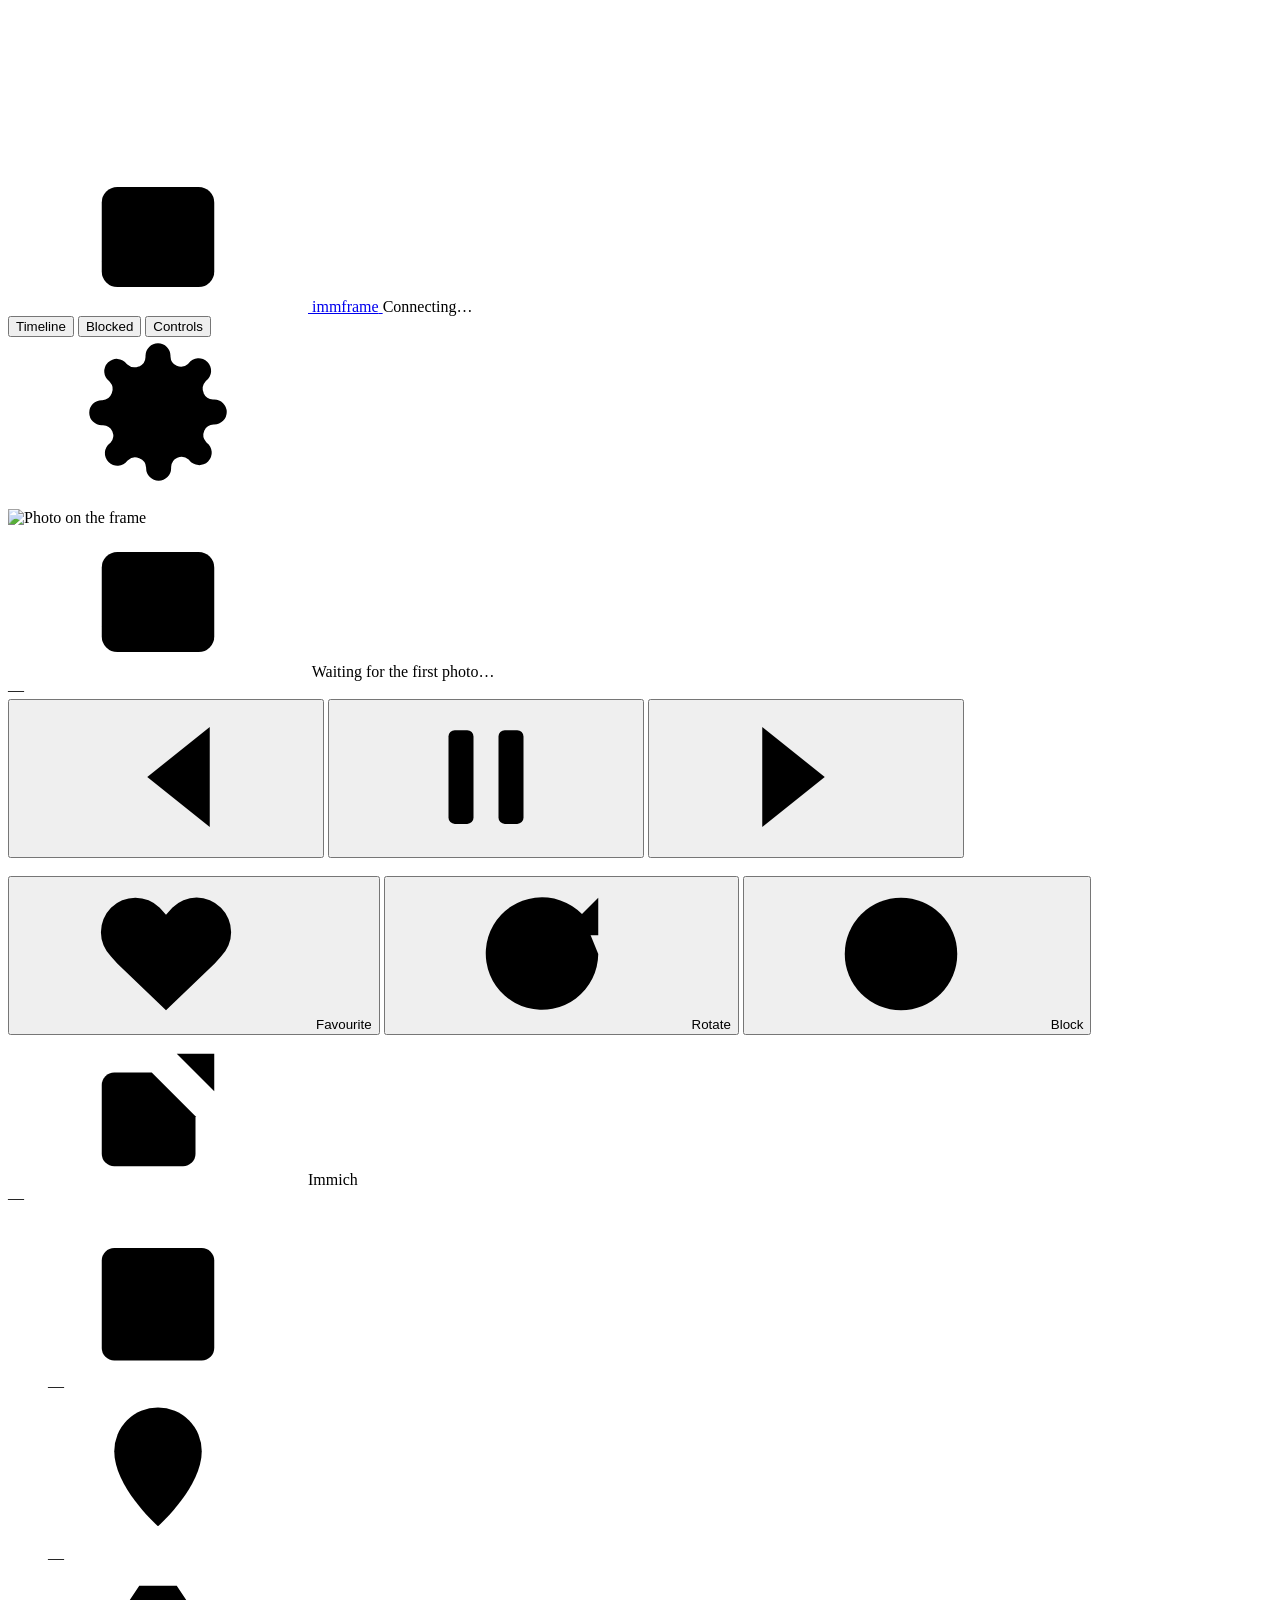
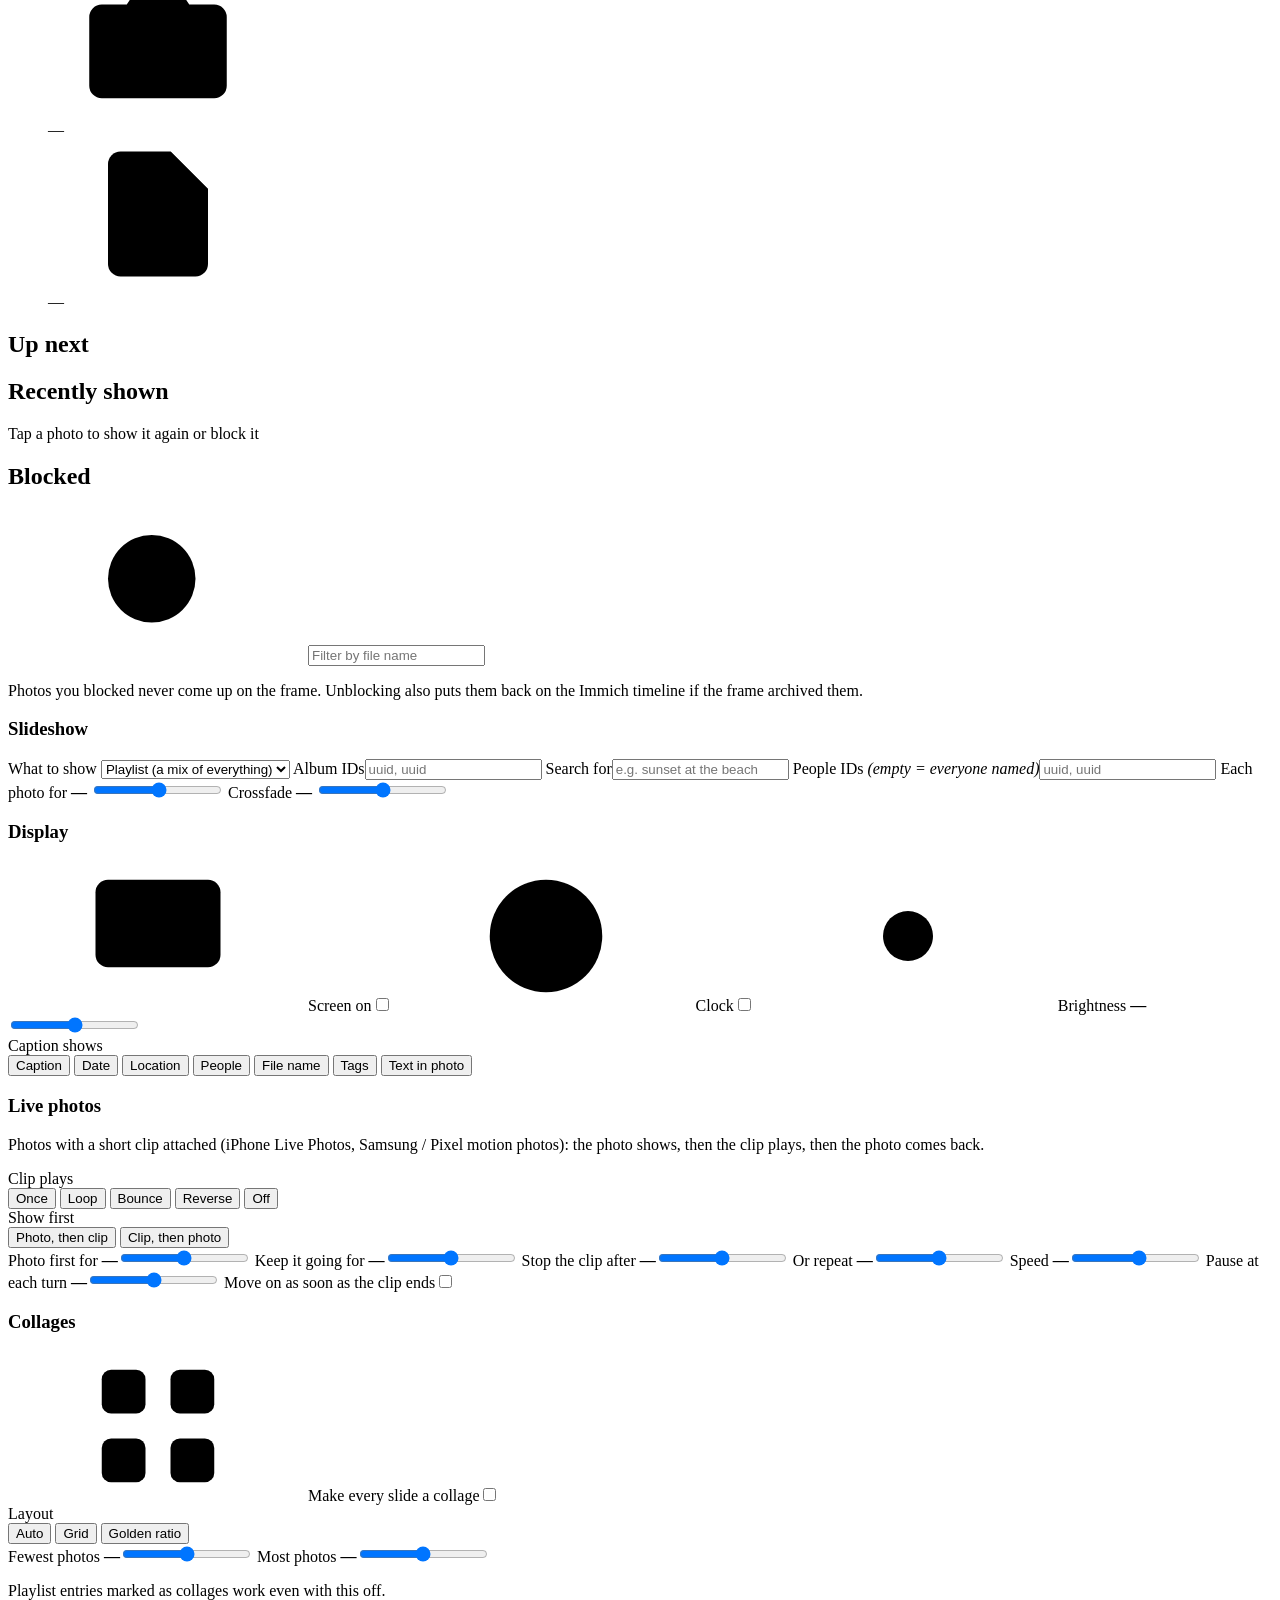
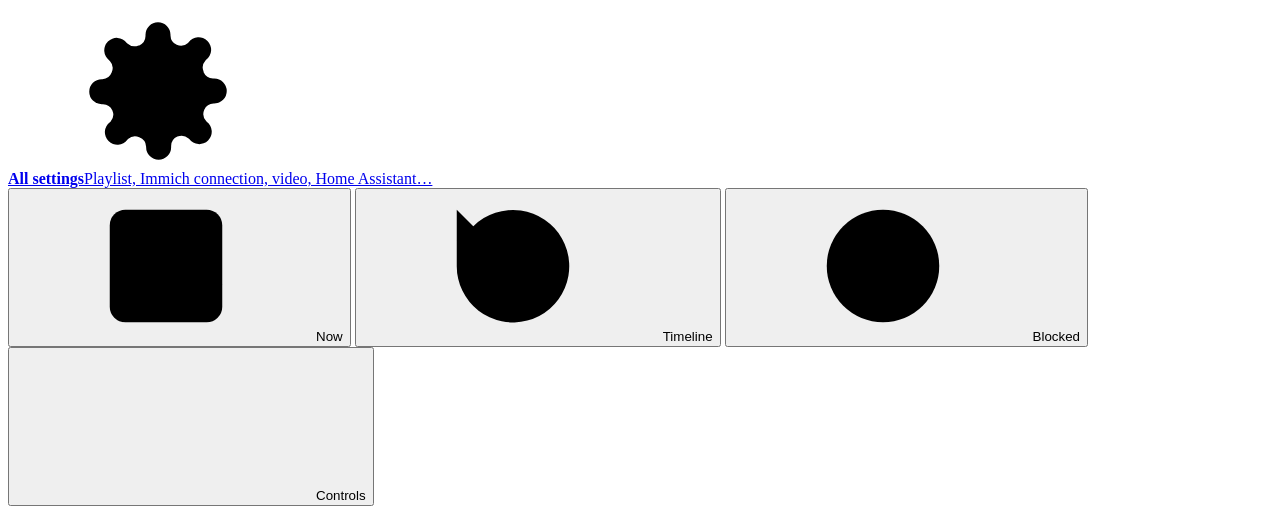
==== commit 9c57051e: "Live photos: show the photo first (properly), or the clip first — configurable The "photo before the" ====
--- a/src/immframe/web/index.html
+++ b/src/immframe/web/index.html
@@ -73,6 +73,7 @@
           <svg class="ic"><use href="#i-frame"/></svg>
           <span>Waiting for the first photo…</span>
         </div>
+        <div class="stage-tiles" id="stage-tiles"></div>
         <div class="stage-badges" id="stage-badges"></div>
         <div class="stage-fav" id="stage-fav" hidden><svg class="ic fill"><use href="#i-heart"/></svg></div>
         <div class="stage-paused" id="stage-paused" hidden><svg class="ic fill"><use href="#i-pause"/></svg><span>Paused</span></div>
@@ -95,6 +96,11 @@
         <button type="button" class="action" id="btn-rotate" title="Rotate 90° in Immich (R)"><svg class="ic"><use href="#i-rotate"/></svg><span>Rotate</span></button>
         <button type="button" class="action danger" id="btn-hide" title="Never show this photo again"><svg class="ic"><use href="#i-ban"/></svg><span>Block</span></button>
         <a class="action" id="btn-open" target="_blank" rel="noopener" title="Open in Immich"><svg class="ic"><use href="#i-external"/></svg><span>Immich</span></a>
+      </div>
+
+      <div class="card collage-key" id="collage-key" hidden>
+        <h3>In this collage</h3>
+        <ol class="key-list" id="key-list"></ol>
       </div>
 
       <div class="card details">
@@ -206,7 +212,14 @@
           <span class="muted small" id="live-mode-hint"></span>
         </div>
         <div id="live-timing">
-          <label class="slider"><span>Photo first for <b id="live-hold-value">—</b></span><input type="range" id="live-hold" min="0" max="10" step="0.5"></label>
+          <div class="field">
+            <span>Show first</span>
+            <div class="segmented" id="live-order">
+              <button type="button" data-value="photo_first">Photo, then clip</button>
+              <button type="button" data-value="video_first">Clip, then photo</button>
+            </div>
+          </div>
+          <label class="slider" id="live-hold-row"><span>Photo first for <b id="live-hold-value">—</b></span><input type="range" id="live-hold" min="0" max="10" step="0.5"></label>
           <label class="slider" data-live="repeat"><span>Keep it going for <b id="live-play-value">—</b></span><input type="range" id="live-play" min="0" max="30" step="1"></label>
           <label class="slider" data-live="single"><span>Stop the clip after <b id="live-cap-value">—</b></span><input type="range" id="live-cap" min="0" max="30" step="1"></label>
           <label class="slider" data-live="repeat"><span>Or repeat <b id="live-repeats-value">—</b></span><input type="range" id="live-repeats" min="0" max="10" step="1"></label>
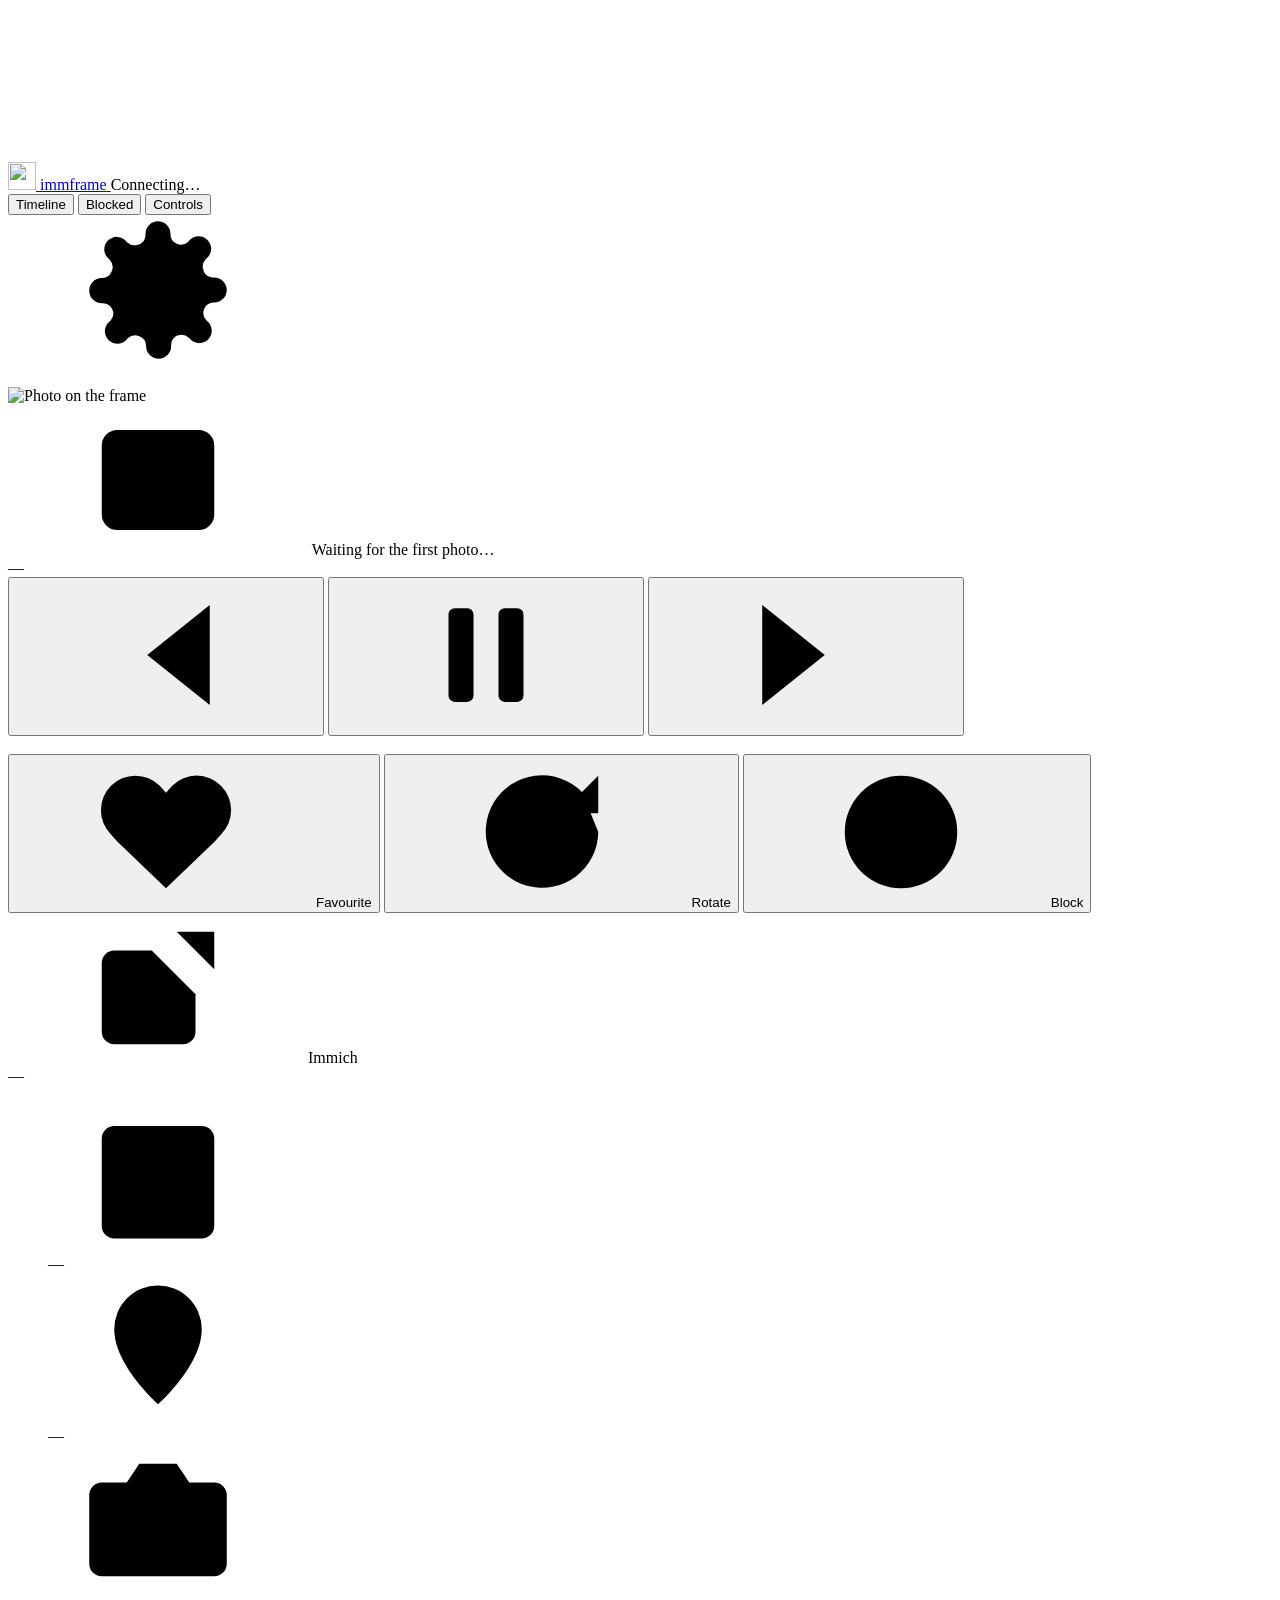
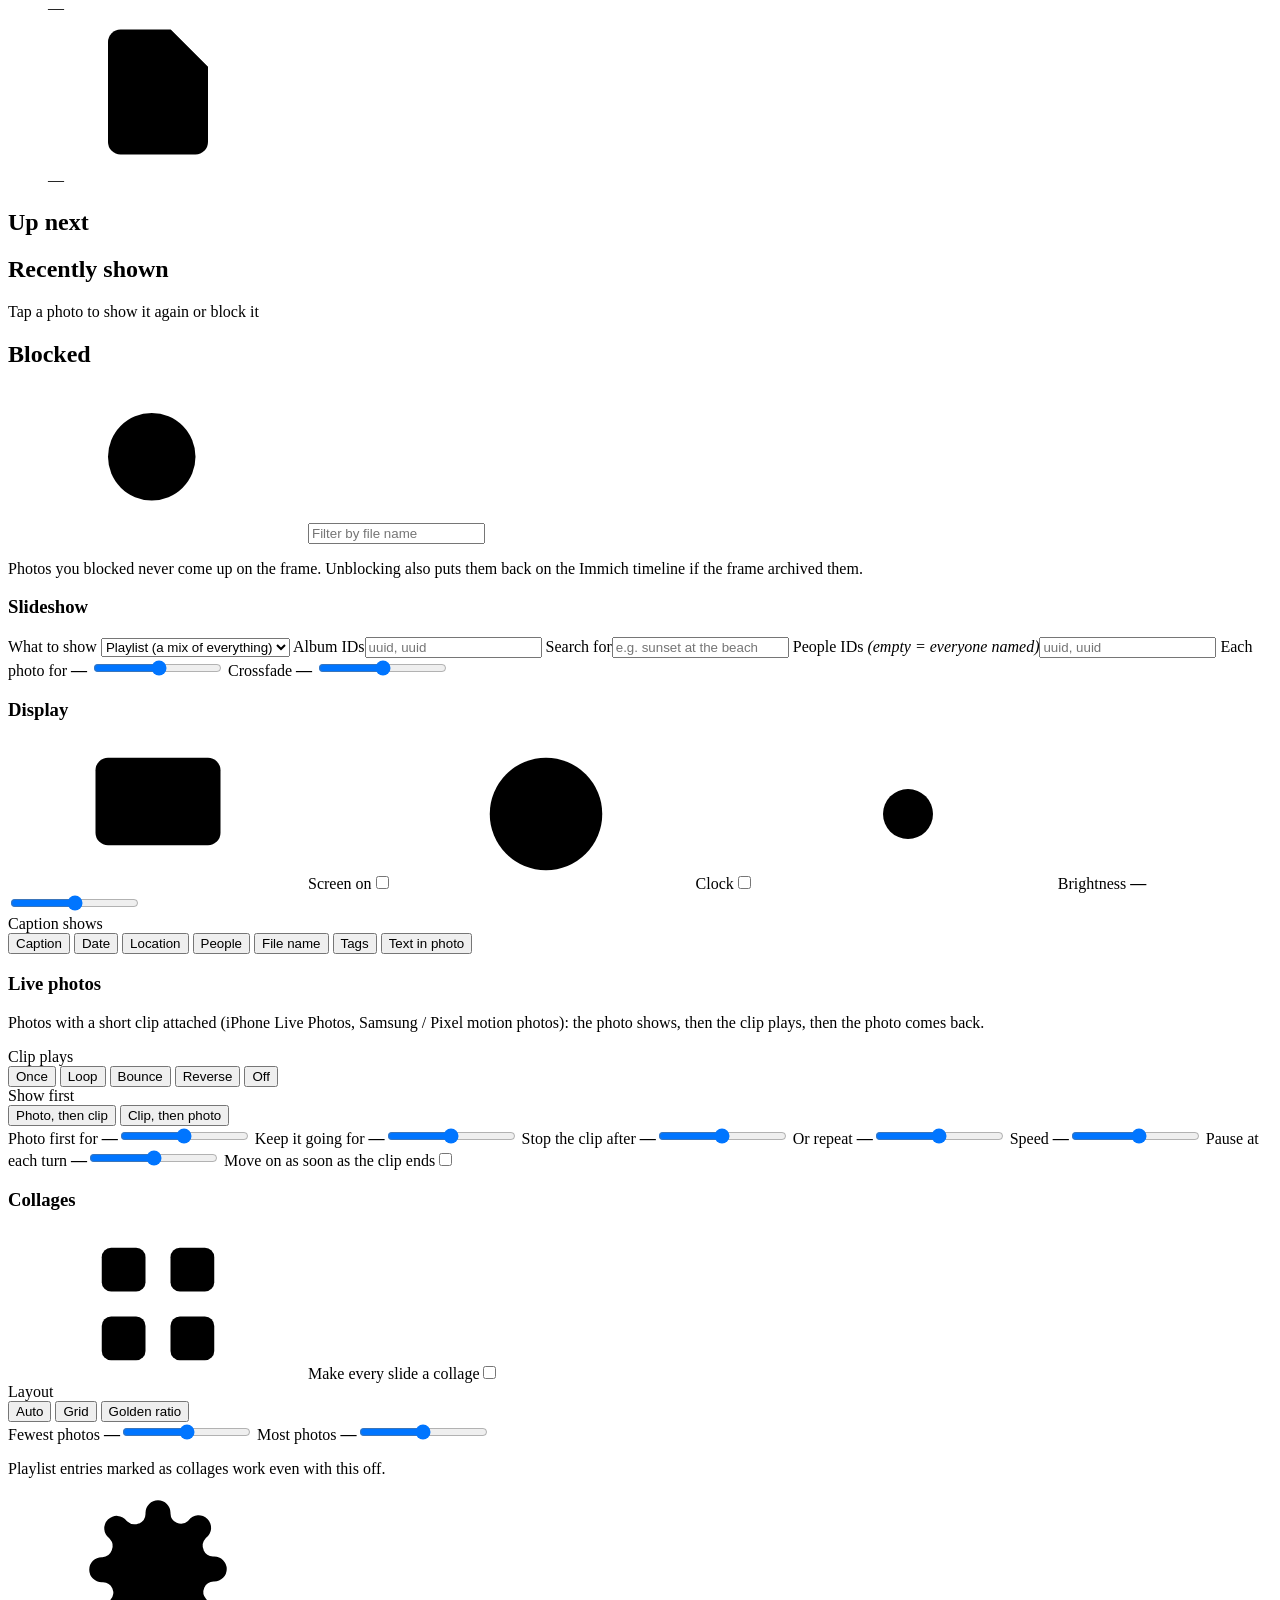
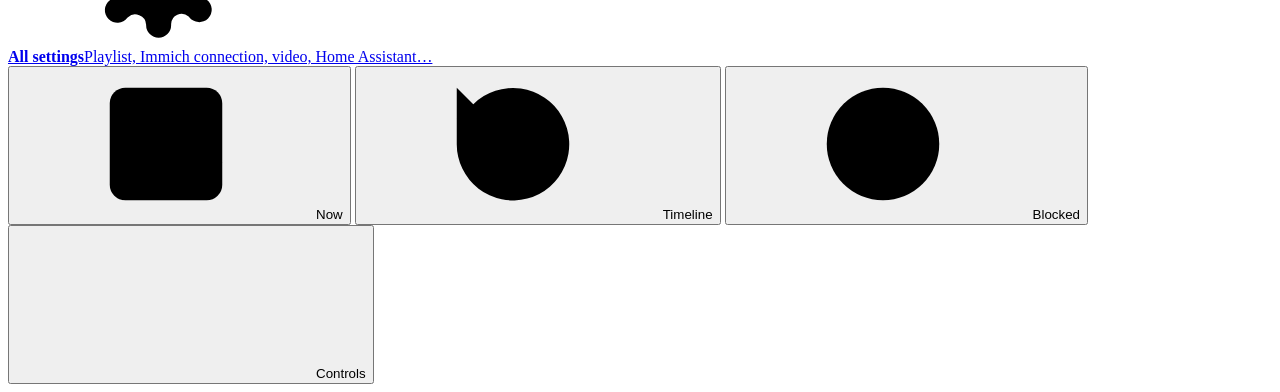
==== commit 8482ec12: "Logo: the immframe app icon (concept B) for the README, favicon and home screen docs/logo/immframe.s" ====
--- a/src/immframe/web/index.html
+++ b/src/immframe/web/index.html
@@ -8,6 +8,7 @@
   <title>immframe</title>
   <link rel="stylesheet" href="/static/app.css">
   <link rel="icon" href="/static/icon.svg" type="image/svg+xml">
+  <link rel="apple-touch-icon" href="/apple-touch-icon.png">
 </head>
 <body data-view="now" data-panel="timeline">
   <svg class="sprite" aria-hidden="true">
@@ -45,7 +46,7 @@
 
   <header class="topbar">
     <a class="brand" href="/" aria-label="immframe home">
-      <svg class="ic brand-ic"><use href="#i-frame"/></svg>
+      <img class="brand-logo" src="/static/icon.svg" alt="" width="28" height="28">
       <span>immframe</span>
     </a>
     <span id="status" class="status" data-status="loading"><span class="dot"></span><span id="status-text">Connecting…</span></span>
@@ -59,6 +60,11 @@
       <button type="button" class="icon-btn" id="btn-logout" title="Log out" aria-label="Log out" hidden><svg class="ic"><use href="#i-logout"/></svg></button>
     </div>
   </header>
+
+  <div class="banner" id="immich-banner" role="alert" hidden>
+    <svg class="ic"><use href="#i-ban"/></svg>
+    <div><b id="immich-banner-title">Can't load photos from Immich</b><span id="immich-banner-detail"></span></div>
+  </div>
 
   <main class="layout">
     <!-- ── Now showing ──────────────────────────────────────────────── -->
